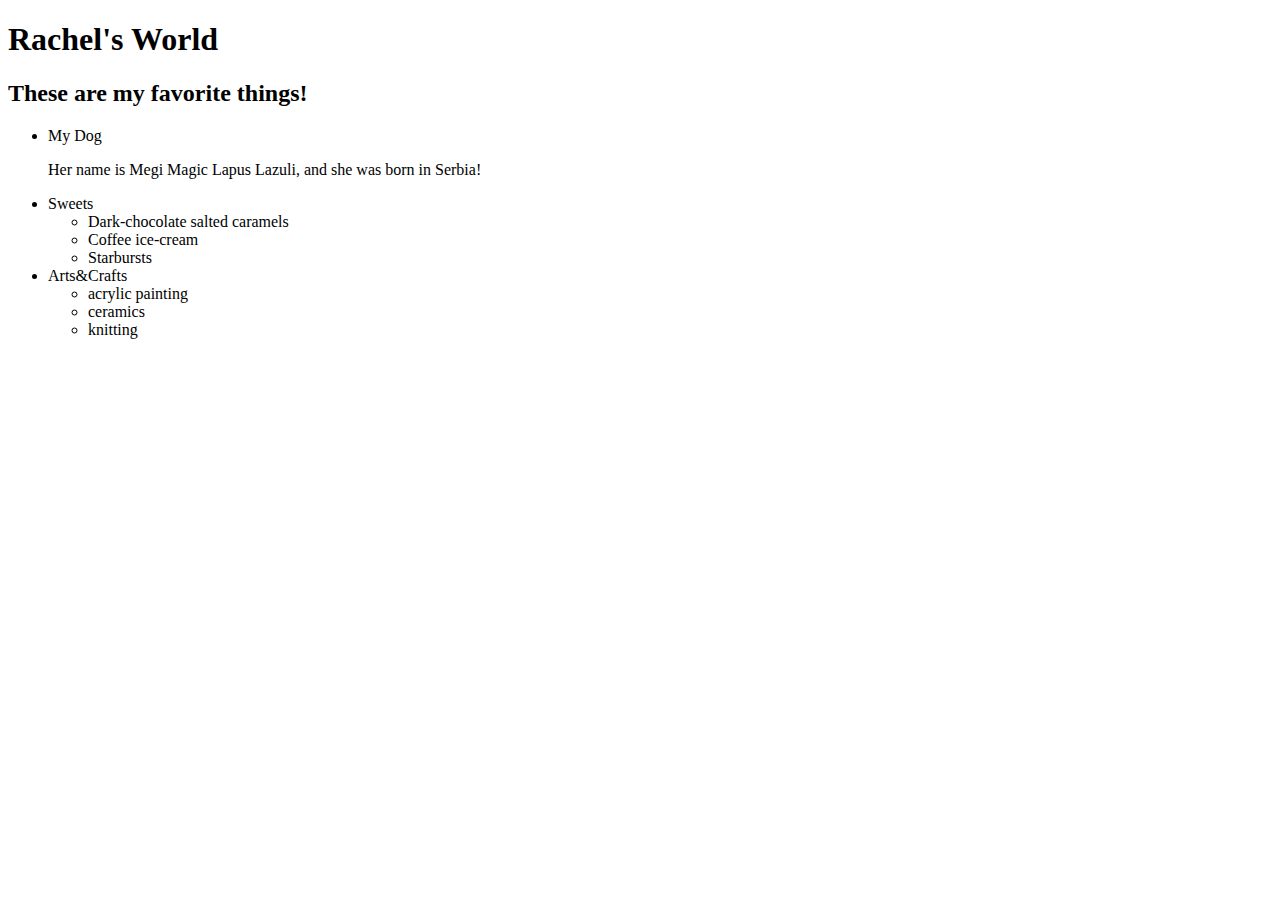
==== index.html @ be0ee8df "start" ====
<!DOCTYPE html>
<html lang="en">
<head>
    <meta charset="UTF-8">
    <meta http-equiv="X-UA-Compatible" content="IE=edge">
    <meta name="viewport" content="width=device-width, initial-scale=1.0">
    <title>Practicing HTML and CSS</title>
    <link rel:"stylesheet" href="styles.css">       
</head>
<body>
    <section>
    <h1 class="title">Rachel's World</h1>
    </section>
    <section>
        <h2 class="topic">These are my favorite things!</h2>
            <ul class="topic-subjects">
                    <li>My Dog
                        <p>Her name is Megi Magic Lapus Lazuli, and she was born in Serbia!</p>
                        <a href="./images/20220620_162047.jpg" alt="a small black dog sitting on a bench outside in the sun" width="600"></a>
                    </li>
                    <li>Sweets
                        <ul>
                            <li>Dark-chocolate salted caramels</li>
                            <li>Coffee ice-cream</li>
                            <li>Starbursts</li>
                        </ul>
                    </li>
                    <li>Arts&Crafts
                        <ul>
                            <li>acrylic painting</li>
                            <li>ceramics</li>
                            <li>knitting</li>
                        </ul>
                    </li>
            </ul>
    </section>
</body>
</html>
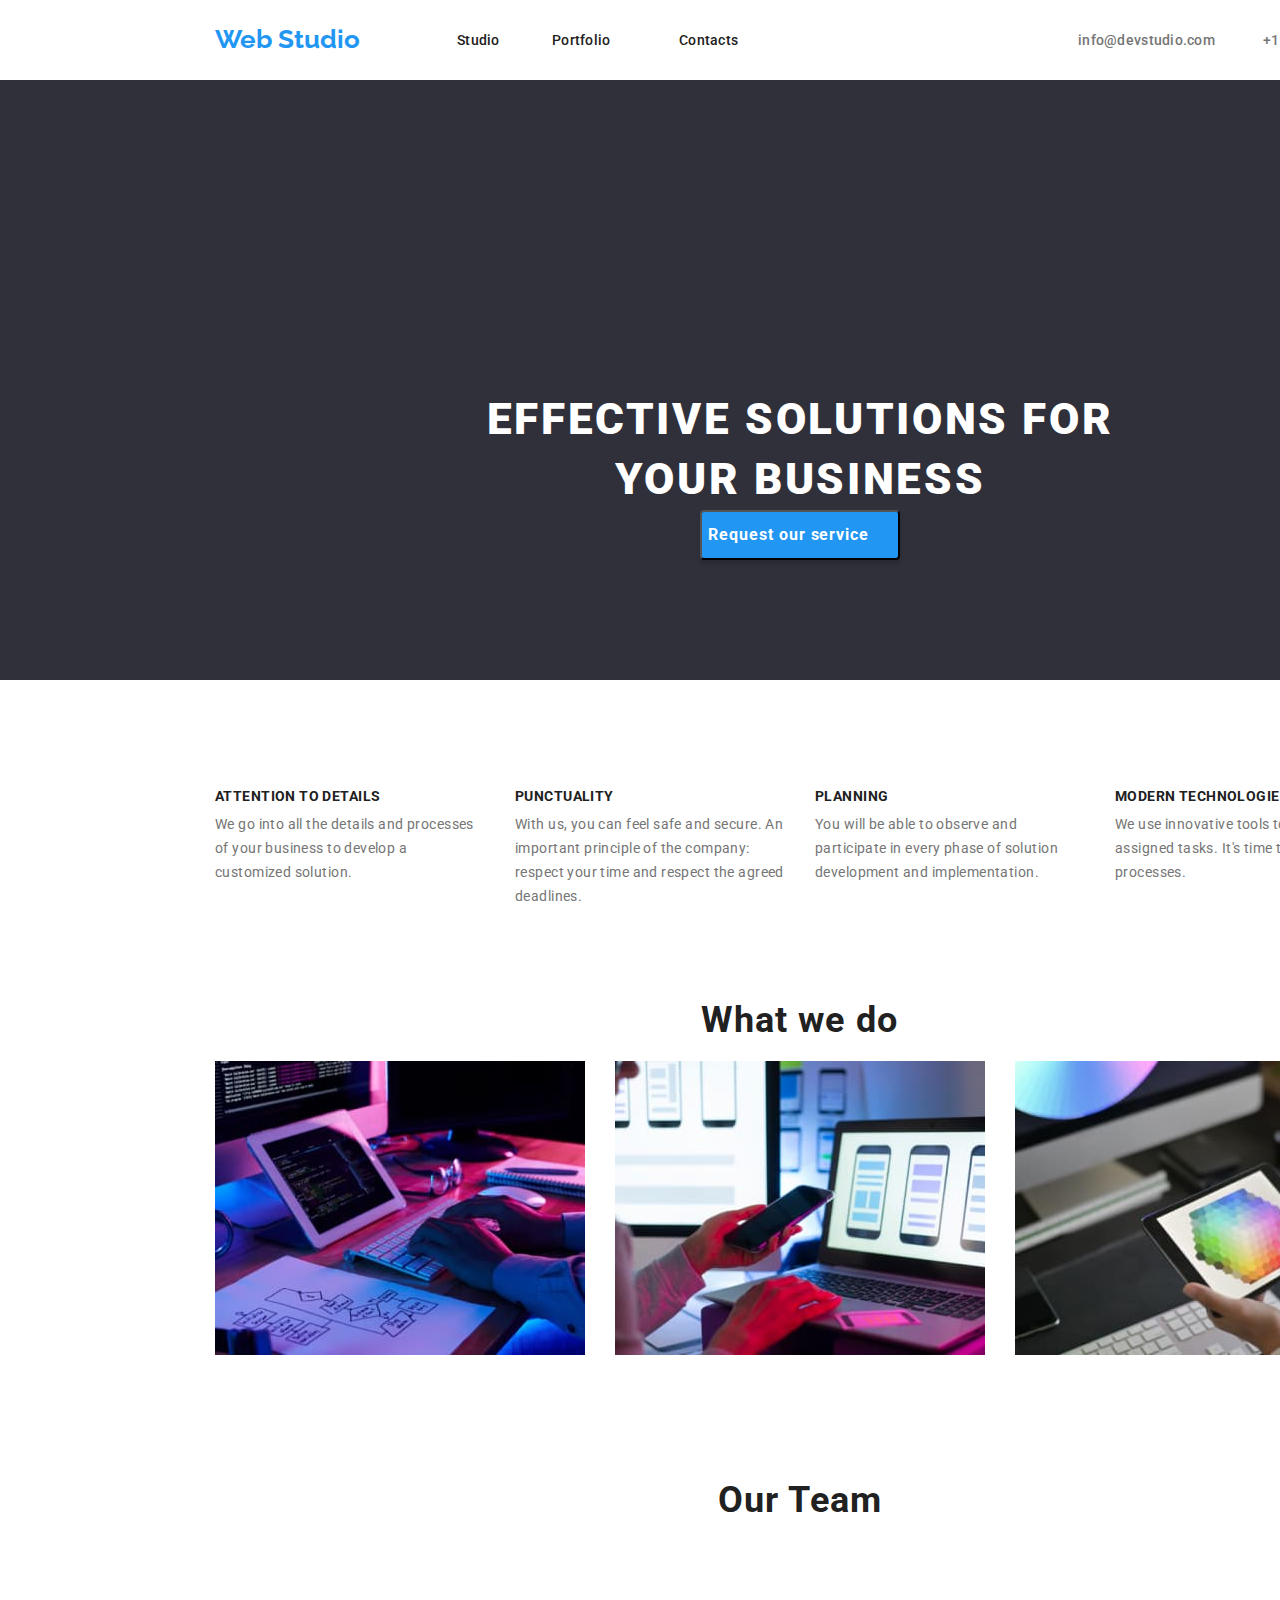
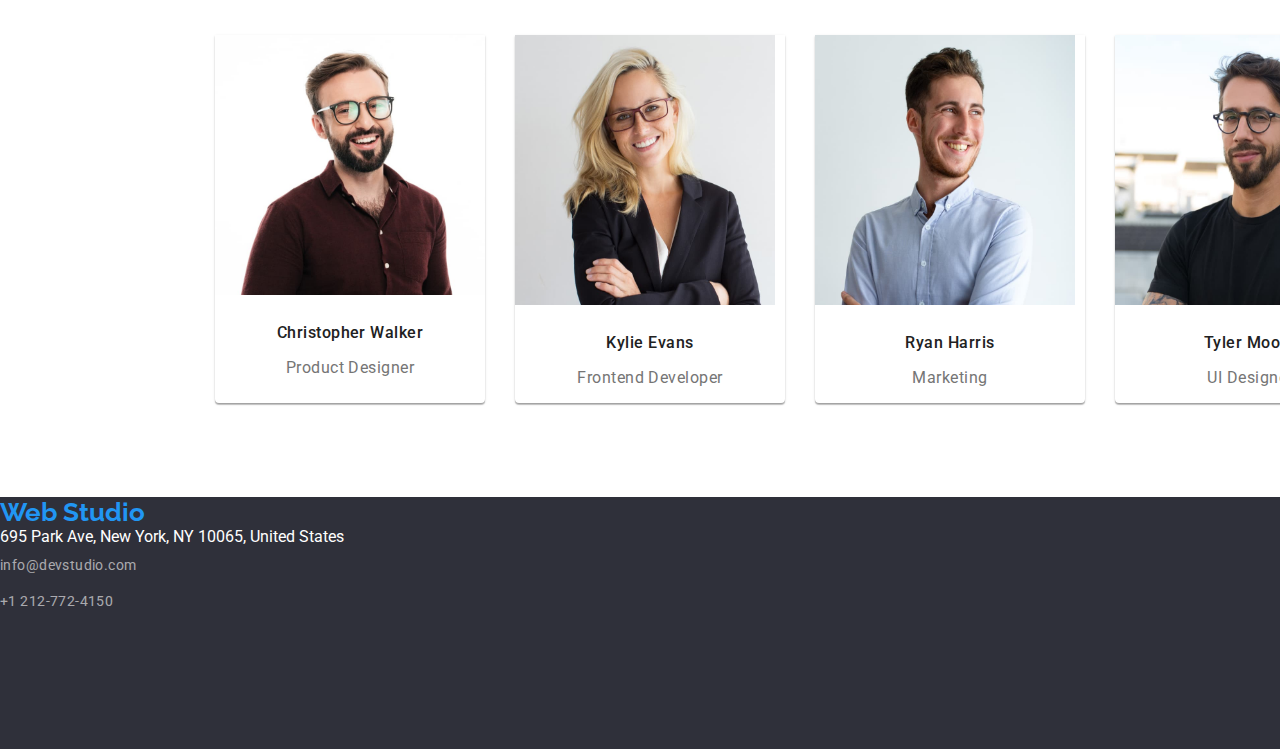
==== commit 6fc01f92: "organized css" ====
--- a/index.html
+++ b/index.html
@@ -1,38 +1,127 @@
 <!DOCTYPE html>
 <html lang="en">
+
 <head>
     <meta charset="UTF-8">
     <meta http-equiv="X-UA-Compatible" content="IE=edge">
     <meta name="viewport" content="width=device-width, initial-scale=1.0">
-    <title>Practicing HTML and CSS</title>
-    <link rel:"stylesheet" href="styles.css">       
+    <title>goit-markup-hw-02</title>
+    <link rel="stylesheet" href="./css/styles.css">
+    <link rel="stylesheet" href="https://fonts.googleapis.com/css2?family=Raleway:wght@700&family=Roboto:wght@400;500;700;900&display=swap">
+
 </head>
+
 <body>
-    <section>
-    <h1 class="title">Rachel's World</h1>
-    </section>
-    <section>
-        <h2 class="topic">These are my favorite things!</h2>
-            <ul class="topic-subjects">
-                    <li>My Dog
-                        <p>Her name is Megi Magic Lapus Lazuli, and she was born in Serbia!</p>
-                        <a href="./images/20220620_162047.jpg" alt="a small black dog sitting on a bench outside in the sun" width="600"></a>
-                    </li>
-                    <li>Sweets
-                        <ul>
-                            <li>Dark-chocolate salted caramels</li>
-                            <li>Coffee ice-cream</li>
-                            <li>Starbursts</li>
-                        </ul>
-                    </li>
-                    <li>Arts&Crafts
-                        <ul>
-                            <li>acrylic painting</li>
-                            <li>ceramics</li>
-                            <li>knitting</li>
-                        </ul>
-                    </li>
+    <header class="topline">
+        <a href="./index.html" class="logo">Web Studio</a>
+        <nav>
+            <ul>
+                <li><a href="./index.html" class="studio">Studio</a></li>
+                <li><a  href="./portfolio.html" class="portfolio">Portfolio</a></li>
+                <li><a href="#" class="contacts">Contacts</a></li>
             </ul>
-    </section>
+        </nav>
+        <ul>
+            <li><a href="mailto:info@devstudio.com" class="email">info@devstudio.com</a></li>
+            <li><a href="tel:2127724150" class="phone">+1 (212) 772-4150</a></li>
+        </ul>
+    </header>
+    <main>
+        <section class="black-section">
+            <h1>EFFECTIVE SOLUTIONS FOR YOUR BUSINESS</h1>
+            <button type="button">Request our service</button>
+        </section>
+        <section>
+            <h2 class="delete">Our Features</h2>
+            <ul>
+                <li>
+                    <h3 class="left-top">ATTENTION TO DETAILS</h3>
+                    <p class="left-bottom">We go into all the details and processes of your business to
+                        develop a customized
+                        solution.</p>
+                </li>
+                <li>
+                    <h3 class="center-left-top">PUNCTUALITY</h3>
+                    <p class="center-left-bottom">With us, you can feel safe and secure. An important principle of
+                        the company: respect your
+                        time and respect the agreed deadlines.</p>
+                </li>
+                <li>
+                    <h3 class="center-right-top">PLANNING</h3>
+                    <p class="center-right-bottom">You will be able to observe and participate in every phase of
+                        solution
+                        development and implementation.</p>
+                </li>
+                <li>
+                    <h3 class="right-top">MODERN TECHNOLOGIES</h3>
+                    <p class="right-bottom">We use innovative tools to solve assigned tasks.
+                        It's time to simplify work processes.</p>
+                </li>
+            </ul>
+        </section>
+        <section>
+            <h2 class="whatwedo">What we do</h2>
+            <ul>
+                <li><img src="./images/webstudio1.jpg"
+                        alt="Hands typing on a computer with papers scattered around." width="370" height="294"
+                        class="webstudio-one">
+                </li>
+                <li><img src="./images/webstudio2.jpg"
+                        alt="A desktop computer displaying a prototype for a mobile application." width="370"
+                        height="294" class="webstudio-two">
+                </li>
+                <li><img src="./images/webstudio3.jpg" alt="A tablet displaying a color chart." width="370"
+                        height="294" class="webstudio-three">
+                </li>
+            </ul>
+        </section>
+<section class="grey-section">
+    <h2 class="ourteam">Our Team</h2>
+    <ul>
+        <li class="walker walker-card"><img src="./images/walker.jpg"
+                alt="A man with brown hair, beard, glasses, and a maroon shirt." width="270" height="260">
+
+            <h3 class="walker-name">Christopher Walker</h3>
+            <p class="walker-position">Product Designer</p>
+        </li>
+
+        <li class="evans evans-card"><img src="./images/evans.jpg"
+                alt="A woman with blond hair and glasses in a black blazer." width="260" height="270">
+
+            <h3 class="evans-name">Kylie Evans</h3>
+            <p class="evans-position">Frontend Developer</p>
+        </li>
+
+        <li class="harris harris-card"><img src="./images/harris.jpg" alt="A man with brown hair in blue button-up shirt."
+                width="260" height="270">
+
+            <h3 class="harris-name">Ryan Harris</h3>
+            <p class="harris-position">Marketing</p>
+        </li>
+
+        <li class="moore moore-card"><img src="./images/moore.jpg"
+                alt="A man with brown hair, beard and glasses in a black t-shirt." width="260" height="270">
+
+            <h3 class="moore-name">Tyler Moore</h3>
+            <p class="moore-position">UI Designer</p>
+        </li>
+    </ul>
+</section>
+    </main>
+    <footer class="black-footer">
+        <a href="./index.html" class="logo-footer">Web Studio</a>
+        <address>
+            <a href="https://goo.gl/maps/3bXYwfZaXWvFELf49" class="address">
+                695 Park Ave, New York, NY 10065, United States</a>
+            <ul>
+                <li> <a class="footer-contact" href="mailto:info@devstudio.com">info@devstudio.com</a>
+                </li>
+                <li>
+                    <a class="footer-contact" href="tel:2127724150">+1 212-772-4150</a>
+                </li>
+            </ul>
+        </address>
+    </footer>
 </body>
+
 </html>--- a/css/styles.css
+++ b/css/styles.css
@@ -0,0 +1,944 @@
+:root {
+    --text-color-defualt:#212121;
+    --highlight-color:#2196F3;
+    --bg-color:#2F303A; 
+    --content-color:#757575; 
+    --button-color:#F5F4FA;
+    --white-color:#FFFFFF;
+    --footer-contact-color:rgba(255, 255, 255, 0.6);
+    --background: ;
+    --font-family:'Raleway', sans-serif;
+    --font-family-defualt:'Roboto', sans-serif;
+
+}
+
+
+
+
+
+
+/* remove link defualt settings*/
+a{
+    text-decoration: none;
+    color: var(--text-color-defualt)
+
+
+    /* link and button settings*/
+}
+
+a:hover,a:focus {
+    color: var(--highlight-color);
+}
+
+button:hover,button:focus{
+    background-color: var(--highlight-color);
+    color:var(--white-color);
+    cursor: pointer;
+}
+
+/*make bullet-points go away*/
+ul {
+    list-style-type: none;
+    margin: 0;
+    padding: 0;
+}
+
+
+/* remove headers not needed in the markup*/
+.delete {
+    display: none;
+}
+
+
+
+
+
+
+
+/* global*/
+body {
+    color: var(--text-color-defualt);
+    font-family:var(--font-family-defualt);
+}
+
+/*topline*/
+.logo{
+    position: absolute;
+        width: 145px;
+        height: 31px;
+        left: 215px;
+        top: 24px;
+    color: var(--highlight-color);
+    font-family: var(--font-family);
+        font-style: normal;
+        font-weight: 700;
+        font-size: 26px;
+        line-height: 31px;
+}
+.studio{
+position: absolute;
+    width: 42px;
+    height: 16px;
+    left: 457px;
+    top: 32px;
+
+    font-style: normal;
+    font-weight: 500;
+    font-size: 14px;
+    line-height: 16px;
+    letter-spacing: 0.02em;
+}
+.portfolio{
+position: absolute;
+    width: 58px;
+    height: 16px;
+    left: 552px;
+    top: 32px;
+
+    font-style: normal;
+    font-weight: 500;
+    font-size: 14px;
+    line-height: 16px;
+    letter-spacing: 0.02em;
+}
+.contacts{
+position: absolute;
+    width: 59px;
+    height: 16px;
+    left: 679px;
+    top: 32px;
+
+    font-style: normal;
+    font-weight: 500;
+    font-size: 14px;
+    line-height: 16px;
+    letter-spacing: 0.02em;
+}
+.email{
+position: absolute;
+    width: 135px;
+    height: 16px;
+    left: 1078px;
+    top: 32px;
+
+    font-family: 'Roboto';
+    font-style: normal;
+    font-weight: 500;
+    font-size: 14px;
+    line-height: 16px;
+    letter-spacing: 0.02em;
+
+    color: var(--content-color)
+}
+.phone{
+position: absolute;
+    width: 122px;
+    height: 16px;
+    left: 1263px;
+    top: 32px;
+
+    font-family: 'Roboto';
+    font-style: normal;
+    font-weight: 500;
+    font-size: 14px;
+    line-height: 16px;
+    letter-spacing: 0.02em;
+
+    color: var(--content-color)
+}
+
+
+/*main header section*/
+.black-section{
+    background-color: var(--bg-color);
+    position: absolute;
+        width: 1600px;
+        height: 600px;
+        left: 0px;
+        top: 80px;
+
+}
+h1{
+    color: var(--white-color);
+    position: absolute;
+        width: 696px;
+        height: 120px;
+        left: 452px;
+        top: 280px;
+    
+        font-style: normal;
+        font-weight: 900;
+        font-size: 44px;
+        line-height: 60px;
+        /* or 136% */
+    
+        text-align: center;
+        letter-spacing: 0.06em;
+        text-transform: uppercase;
+}
+h1+button{
+position: absolute;
+    width: 161px;
+    height: 30px;
+    left: 720px;
+    top: 440px;
+
+    font-family: 'Roboto';
+    font-style: normal;
+    font-weight: 700;
+    font-size: 16px;
+    line-height: 30px;
+    /* identical to box height, or 188% */
+
+    display: flex;
+    align-items: center;
+    text-align: center;
+    letter-spacing: 0.06em;
+
+    color: var(--white-color);
+    position: absolute;
+        width: 200px;
+        height: 50px;
+        left: 700px;
+        top: 430px;
+    
+        background: var(--highlight-color);
+        box-shadow: 0px 4px 4px rgba(0, 0, 0, 0.15);
+        border-radius: 4px;
+}
+
+
+/*our features section*/
+.left-top{
+position: absolute;
+    width: 270px;
+    height: 15.05px;
+    left: 215px;
+    top: 774px;
+
+    font-style: normal;
+    font-weight: 700;
+    font-size: 14px;
+    line-height: 16px;
+    letter-spacing: 0.03em;
+    text-transform: uppercase;
+
+    color: var(--text-color-defualt);
+}
+.left-bottom{
+    position: absolute;
+        width: 270px;
+        height: 70.54px;
+        left: 215px;
+        top: 798.46px;
+    
+        font-style: normal;
+        font-weight: 400;
+        font-size: 14px;
+        line-height: 24px;
+        /* or 171% */
+    
+        letter-spacing: 0.03em;
+    
+        color: var(--content-color);
+}
+.center-left-top{
+    position: absolute;
+        width: 270px;
+        height: 15.05px;
+        left: 515px;
+        top: 774px;
+    
+        font-style: normal;
+        font-weight: 700;
+        font-size: 14px;
+        line-height: 16px;
+        letter-spacing: 0.03em;
+        text-transform: uppercase;
+    
+        color: var(--text-color-defualt);
+}
+.center-left-bottom{
+    position: absolute;
+        width: 270px;
+        height: 70.54px;
+        left: 515px;
+        top: 798.46px;
+    
+        font-style: normal;
+        font-weight: 400;
+        font-size: 14px;
+        line-height: 24px;
+        /* or 171% */
+    
+        letter-spacing: 0.03em;
+    
+        color: var(--content-color);
+}
+.center-right-top{
+    position: absolute;
+        width: 270px;
+        height: 15.05px;
+        left: 815px;
+        top: 774px;
+
+        font-style: normal;
+        font-weight: 700;
+        font-size: 14px;
+        line-height: 16px;
+        letter-spacing: 0.03em;
+        text-transform: uppercase;
+    
+        color:var(--text-color-defualt);
+}
+.center-right-bottom{
+    position: absolute;
+        width: 270px;
+        height: 70.54px;
+        left: 815px;
+        top: 798.46px;
+    
+        font-style: normal;
+        font-weight: 400;
+        font-size: 14px;
+        line-height: 24px;
+        /* or 171% */
+    
+        letter-spacing: 0.03em;
+    
+        color: var(--content-color);
+}
+.right-top{
+    position: absolute;
+        width: 270px;
+        height: 15.05px;
+        left: 1115px;
+        top: 774px;
+    
+        font-style: normal;
+        font-weight: 700;
+        font-size: 14px;
+        line-height: 16px;
+        letter-spacing: 0.03em;
+        text-transform: uppercase;
+    
+        color: var(--text-color-defualt);
+}
+.right-bottom{
+    position: absolute;
+        width: 270px;
+        height: 70.54px;
+        left: 1115px;
+        top: 798.46px;
+    
+        font-style: normal;
+        font-weight: 400;
+        font-size: 14px;
+        line-height: 24px;
+        /* or 171% */
+    
+        letter-spacing: 0.03em;
+    
+        color:var(--content-color);
+}
+
+
+/* what we do section */
+.whatwedo{
+    position: absolute;
+
+        height: 42px;
+        left: 701px;
+        top: 969px;
+    
+        font-style: normal;
+        font-weight: 700;
+        font-size: 36px;
+        line-height: 42px;
+        text-align: center;
+        letter-spacing: 0.03em;
+    
+        color:var(--text-color-defualt);
+}
+
+
+/*images*/
+.webstudio-one{
+position: absolute;
+    width: 370px;
+    height: 294px;
+    left: 215px;
+    top: 1061px;
+
+    background: url(.jpg);
+    mix-blend-mode: normal;
+}
+.webstudio-two{
+position: absolute;
+    width: 370px;
+    height: 294px;
+    left: 615px;
+    top: 1061px;
+
+    background: url(.jpg);
+}
+.webstudio-three{
+position: absolute;
+    width: 370px;
+    height: 294px;
+    left: 1015px;
+    top: 1061px;
+
+    background: url(.jpg);
+}
+
+
+/*our team section*/
+/* grey bg*/
+
+.grey-section .ourteam {
+    position: absolute;
+    width: 1600px;
+    height: 648px;
+    left: 0px;
+    top: 1449px;
+
+    background:var(--background);
+}
+/*header*/
+
+.ourteam {
+    position: absolute;
+    height: 42px;
+    left: 718px;
+    top: 1543px;
+
+
+    font-weight: 700;
+    font-size: 36px;
+    line-height: 42px;
+    text-align: center;
+    letter-spacing: 0.03em;
+
+    color: var(--text-color-defualt);
+
+
+}
+/* images*/
+
+.walker {
+    position: absolute;
+    width: 270px;
+    height: 260px;
+    left: 215px;
+    top: 1635px;
+
+    background: url(.jpg);
+    border-radius: 0px;
+}
+
+.evans {
+    position: absolute;
+    width: 270px;
+    height: 260px;
+    left: 515px;
+    top: 1635px;
+
+    background: url(.jpg);
+    border-radius: 0px;
+}
+
+.harris {
+    position: absolute;
+    width: 270px;
+    height: 260px;
+    left: 815px;
+    top: 1635px;
+
+    background: url(.jpg);
+    border-radius: 0px;
+}
+.moore {
+    position: absolute;
+    width: 270px;
+    height: 260px;
+    left: 1115px;
+    top: 1635px;
+
+    background: url(.jpg);
+    border-radius: 0px;
+}
+/*card settings*/
+
+.walker-card{
+    position: absolute;
+        width: 270px;
+        height: 368px;
+        left: 215px;
+        top: 1635px;
+    
+        background: var(--white-color);
+        /* material shadow v1 */
+    
+        box-shadow: 0px 1px 3px rgba(0, 0, 0, 0.12), 0px 1px 1px rgba(0, 0, 0, 0.14), 0px 2px 1px rgba(0, 0, 0, 0.2);
+        border-radius: 0px 0px 4px 4px;
+}
+.evans-card{
+    position: absolute;
+        width: 270px;
+        height: 368px;
+        left: 515px;
+        top: 1635px;
+    
+        background: var(--white-color);
+        /* material shadow v1 */
+    
+        box-shadow: 0px 1px 3px rgba(0, 0, 0, 0.12), 0px 1px 1px rgba(0, 0, 0, 0.14), 0px 2px 1px rgba(0, 0, 0, 0.2);
+        border-radius: 0px 0px 4px 4px;
+}
+.harris-card{
+    position: absolute;
+        width: 270px;
+        height: 368px;
+        left: 815px;
+        top: 1635px;
+    
+        background: var(--white-color);
+        /* material shadow v1 */
+    
+        box-shadow: 0px 1px 3px rgba(0, 0, 0, 0.12), 0px 1px 1px rgba(0, 0, 0, 0.14), 0px 2px 1px rgba(0, 0, 0, 0.2);
+        border-radius: 0px 0px 4px 4px;
+}
+.moore-card{
+    position: absolute;
+        width: 270px;
+        height: 368px;
+        left: 1115px;
+        top: 1635px;
+    
+        background: var(--white-color);
+        /* material shadow v1 */
+    
+        box-shadow: 0px 1px 3px rgba(0, 0, 0, 0.12), 0px 1px 1px rgba(0, 0, 0, 0.14), 0px 2px 1px rgba(0, 0, 0, 0.2);
+        border-radius: 0px 0px 4px 4px;
+}
+.walker-name{
+
+
+    font-weight: 500;
+    font-size: 16px;
+    line-height: 19px;
+    /* identical to box height */
+
+    text-align: center;
+    letter-spacing: 0.03em;
+
+    color: var(--text-color-defualt);
+}
+.walker-position{
+
+
+
+    font-weight: 400;
+    font-size: 16px;
+    line-height: 19px;
+    /* identical to box height */
+
+    text-align: center;
+    letter-spacing: 0.03em;
+
+    color: var(--content-color);
+}
+.evans-name{
+
+
+    font-weight: 500;
+    font-size: 16px;
+    line-height: 19px;
+    /* identical to box height */
+
+    text-align: center;
+    letter-spacing: 0.03em;
+}
+.evans-position{
+
+    font-weight: 400;
+    font-size: 16px;
+    line-height: 19px;
+    /* identical to box height */
+
+    text-align: center;
+    letter-spacing: 0.03em;
+
+    color: var(--content-color);
+}
+.harris-name{
+
+    font-weight: 500;
+    font-size: 16px;
+    line-height: 19px;
+    /* identical to box height */
+
+    text-align: center;
+    letter-spacing: 0.03em;
+
+    color: var(--text-color-defualt);
+}
+.harris-position{
+
+    font-weight: 400;
+    font-size: 16px;
+    line-height: 19px;
+    /* identical to box height */
+
+    text-align: center;
+    letter-spacing: 0.03em;
+
+    color: var(--content-color);
+}
+.moore-name{
+font-weight: 500;
+    font-size: 16px;
+    line-height: 19px;
+    /* identical to box height */
+
+    text-align: center;
+    letter-spacing: 0.03em;
+
+    color: var(--text-color-defualt);
+}
+.moore-position{
+    font-weight: 400;
+        font-size: 16px;
+        line-height: 19px;
+        /* identical to box height */
+    
+        text-align: center;
+        letter-spacing: 0.03em;
+    
+        color: var(--content-color);
+}
+
+/*footer*/
+.black-footer {
+    position: absolute;
+    width: 1600px;
+    height: 252px;
+    left: 0px;
+    top: 2097px;
+
+    background: var(--bg-color);
+}
+
+.black-footer-portfolio{
+position: absolute;
+    width: 1600px;
+    height: 252px;
+    left: 0px;
+    top: 1628px;
+    background: var(--bg-color);
+}
+.logo-footer {
+    font-family: 'Raleway';
+    font-style: normal;
+    font-weight: 700;
+    font-size: 26px;
+    color: var(--highlight-color);
+}
+
+.address {
+    font-family: 'Roboto';
+    font-style: normal;
+    font-weight: 400;
+    color: var(--white-color);
+}
+
+.footer-contact {
+    width: 145px;
+    height: 31px;
+    left: 215px;
+    top: 24px;
+    font-family: 'Roboto';
+    font-style: normal;
+    font-weight: 400;
+    font-size: 14px;
+    line-height: 24px;
+    letter-spacing: 0.03em;
+    color: var(--footer-contact-color);
+}
+
+
+
+
+
+
+
+
+
+
+
+/* portfolio */
+
+/*filter*/
+.filter-one {
+    position: absolute;
+    width: 73px;
+    height: 38px;
+    left: 495px;
+    top: 174px;
+
+    background: var(--background);
+    /* shadow-middle */
+
+    box-shadow: 0px 3px 1px rgba(0, 0, 0, 0.1), 0px 1px 2px rgba(0, 0, 0, 0.08), 0px 2px 2px rgba(0, 0, 0, 0.12);
+    border-radius: 4px;
+}
+
+.filter-two {
+    position: absolute;
+    width: 128px;
+    height: 38px;
+    left: 576px;
+    top: 174px;
+
+    background: var(--address-color);
+    border-radius: 4px;
+}
+
+.filter-three {
+    position: absolute;
+    width: 145px;
+    height: 38px;
+    left: 712px;
+    top: 174px;
+
+    background: var(--address-color);
+    border-radius: 4px;
+}
+
+.filter-four {
+    position: absolute;
+    width: 103px;
+    height: 38px;
+    left: 865px;
+    top: 174px;
+
+    background: var(--address-color);
+    border-radius: 4px;
+}
+
+.filter-five {
+    position: absolute;
+    width: 130px;
+    height: 38px;
+    left: 976px;
+    top: 174px;
+
+    background: var(--address-color);
+    border-radius: 4px;
+}
+
+
+
+
+/*images*/
+
+.upper-right {
+    position: absolute;
+    width: 370px;
+    height: 294px;
+    left: 1015px;
+    top: 262px;
+
+    background: url(.jpg);
+    box-sizing: border-box;
+
+    position: absolute;
+    width: 370px;
+    height: 404px;
+    left: 1015px;
+    top: 262px;
+
+    background: var(--white-color);
+    border: 1px solid #EEEEEE;
+}
+
+.upper-center {
+    position: absolute;
+    width: 370px;
+    height: 294px;
+    left: 615px;
+    top: 262px;
+
+    background: url(.jpg);
+    box-sizing: border-box;
+
+    position: absolute;
+    width: 370px;
+    height: 404px;
+    left: 615px;
+    top: 262px;
+
+    background: var(--white-color);
+    border: 1px solid #EEEEEE;
+}
+
+.upper-left {
+    position: absolute;
+    width: 370px;
+    height: 294px;
+    left: 215px;
+    top: 262px;
+
+    background: url(.jpg);
+    box-sizing: border-box;
+
+    position: absolute;
+    width: 370px;
+    height: 404px;
+    left: 215px;
+    top: 262px;
+
+    background: var(--white-color);
+    border: 1px solid #EEEEEE;
+}
+
+.bottom-left {
+    position: absolute;
+    width: 370px;
+    height: 294px;
+    left: 215px;
+    top: 1130px;
+
+    background: url(.jpg);
+    box-sizing: border-box;
+
+    position: absolute;
+    width: 370px;
+    height: 404px;
+    left: 215px;
+    top: 1130px;
+
+    background: var(--white-color);
+    border: 1px solid #EEEEEE;
+}
+
+.bottom-center {
+    position: absolute;
+    width: 370px;
+    height: 294px;
+    left: 615px;
+    top: 1130px;
+
+    background: url(.jpg);
+    box-sizing: border-box;
+
+    position: absolute;
+    width: 370px;
+    height: 404px;
+    left: 615px;
+    top: 1130px;
+
+    background: var(--white-color);
+    border: 1px solid #EEEEEE;
+}
+
+.bottom-right {
+    position: absolute;
+    width: 370px;
+    height: 294px;
+    left: 1015px;
+    top: 1130px;
+
+    background: url(.jpg);
+    box-sizing: border-box;
+
+    position: absolute;
+    width: 370px;
+    height: 404px;
+    left: 1015px;
+    top: 1130px;
+
+    background: var(--white-color);
+    border: 1px solid #EEEEEE;
+}
+
+.middle-right {
+    position: absolute;
+    width: 370px;
+    height: 294px;
+    left: 1015px;
+    top: 696px;
+
+    background: url(.jpg);
+    position: absolute;
+    width: 370px;
+    height: 404px;
+    left: 1015px;
+    top: 696px;
+
+    background: var(--white-color);
+    border: 1px solid #EEEEEE;
+}
+
+.middle-center {
+    position: absolute;
+    width: 370px;
+    height: 294px;
+    left: 615px;
+    top: 696px;
+
+    background: url(.jpg);
+    position: absolute;
+    width: 370px;
+    height: 404px;
+    left: 615px;
+    top: 696px;
+
+    background: var(--white-color);
+    border: 1px solid #EEEEEE;
+}
+
+.middle-left {
+    position: absolute;
+    width: 370px;
+    height: 294px;
+    left: 215px;
+    top: 696px;
+
+    background: url(.jpg);
+    box-sizing: border-box;
+
+    position: absolute;
+    width: 370px;
+    height: 404px;
+    left: 215px;
+    top: 696px;
+
+    background: var(--white-color);
+    border: 1px solid #EEEEEE;
+}
+
+
+/*captions*/
+
+ul>li {
+
+    font-weight: 700;
+    font-size: 18px;
+    line-height: 36px;
+    letter-spacing: 0.06em;
+
+    color: var(--text-color-defualt);
+
+}
+
+li>p {
+
+    font-weight: 400;
+    font-size: 16px;
+    line-height: 30px;
+    letter-spacing: 0.03em;
+
+    color: var(--content-color);
+}
